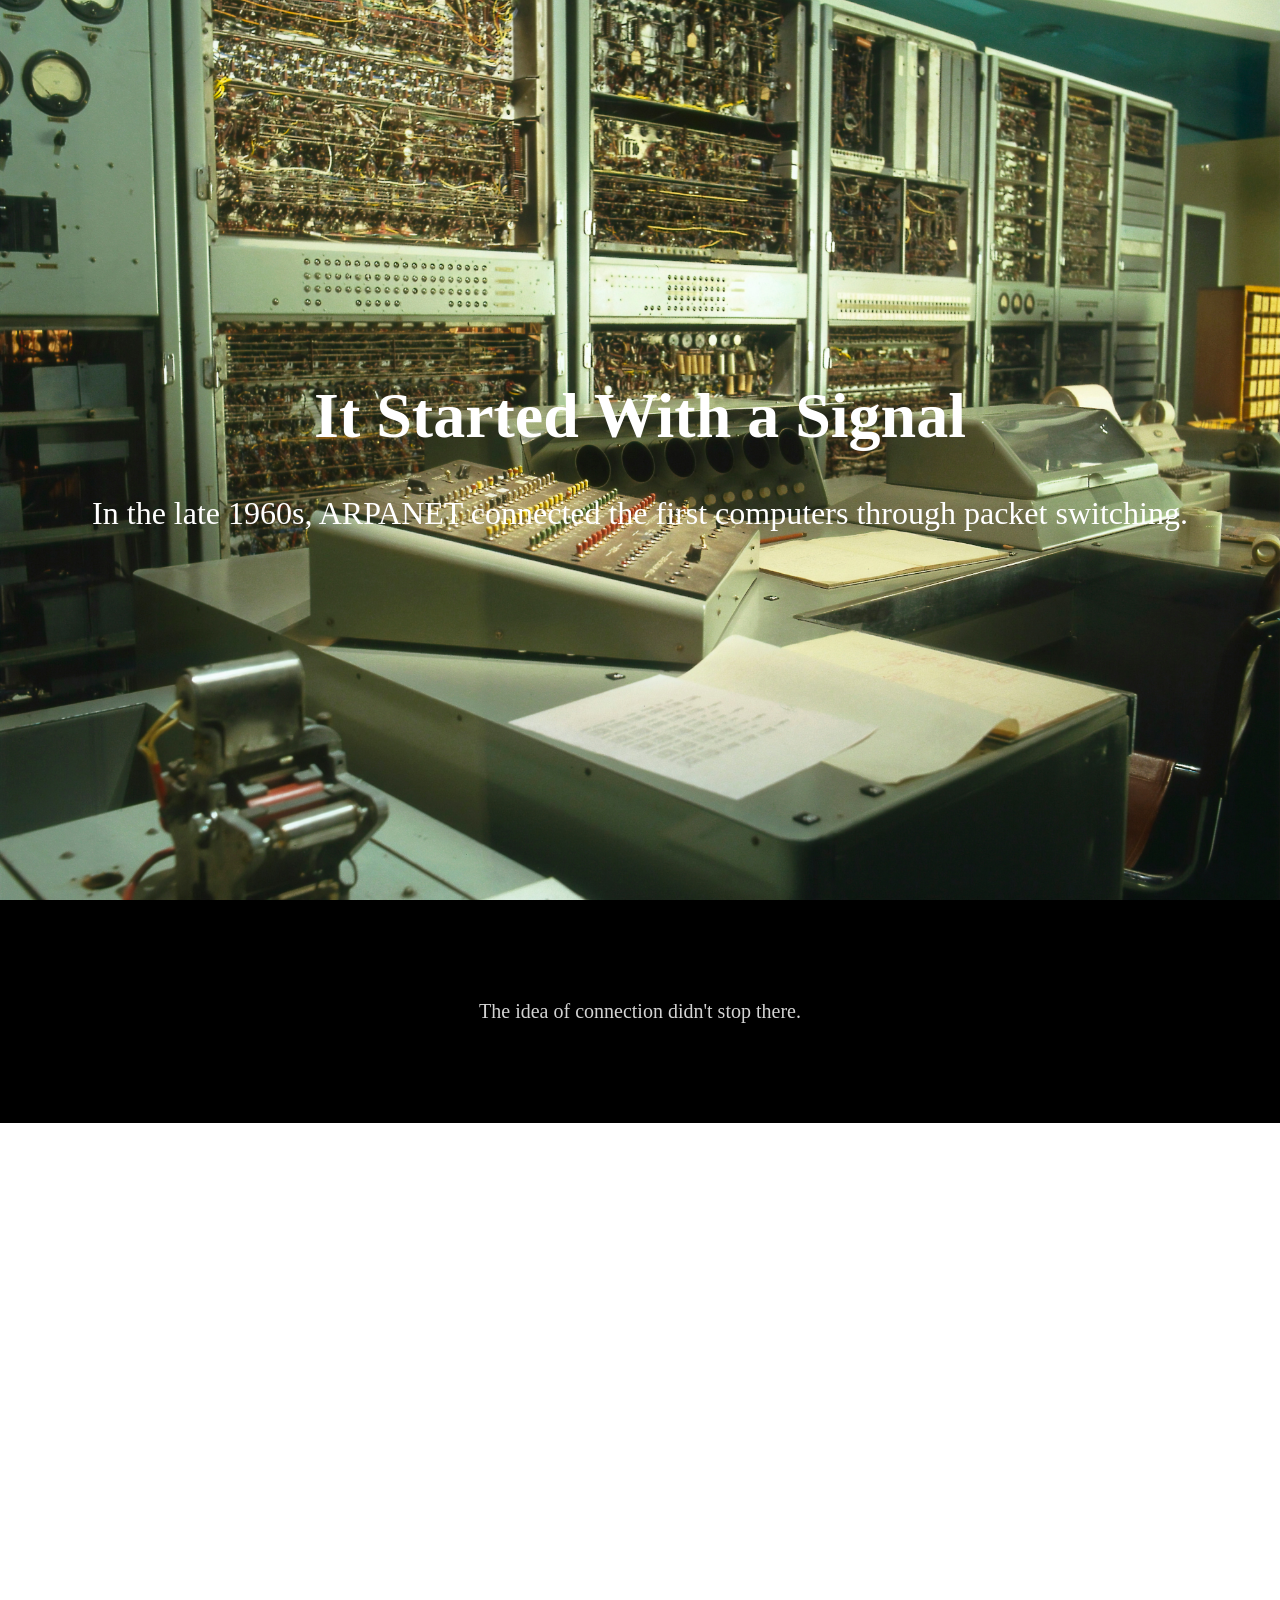
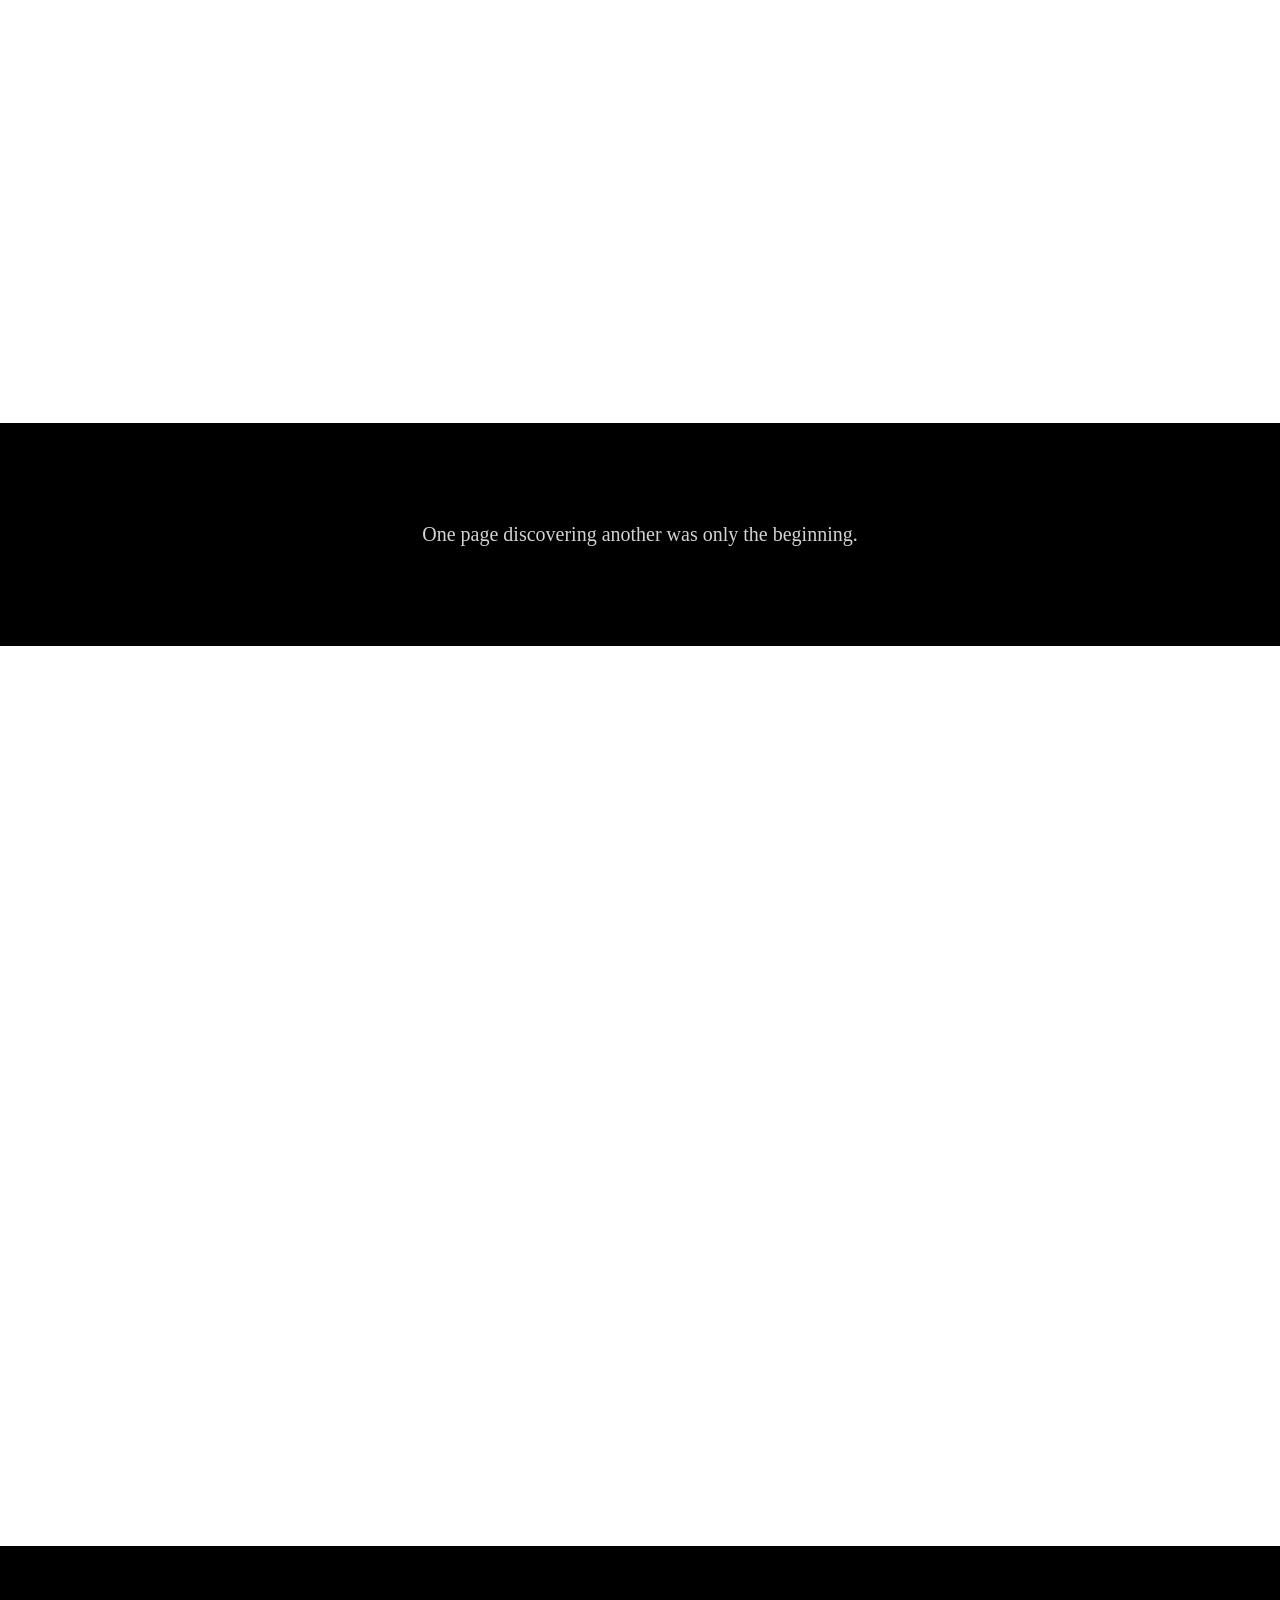
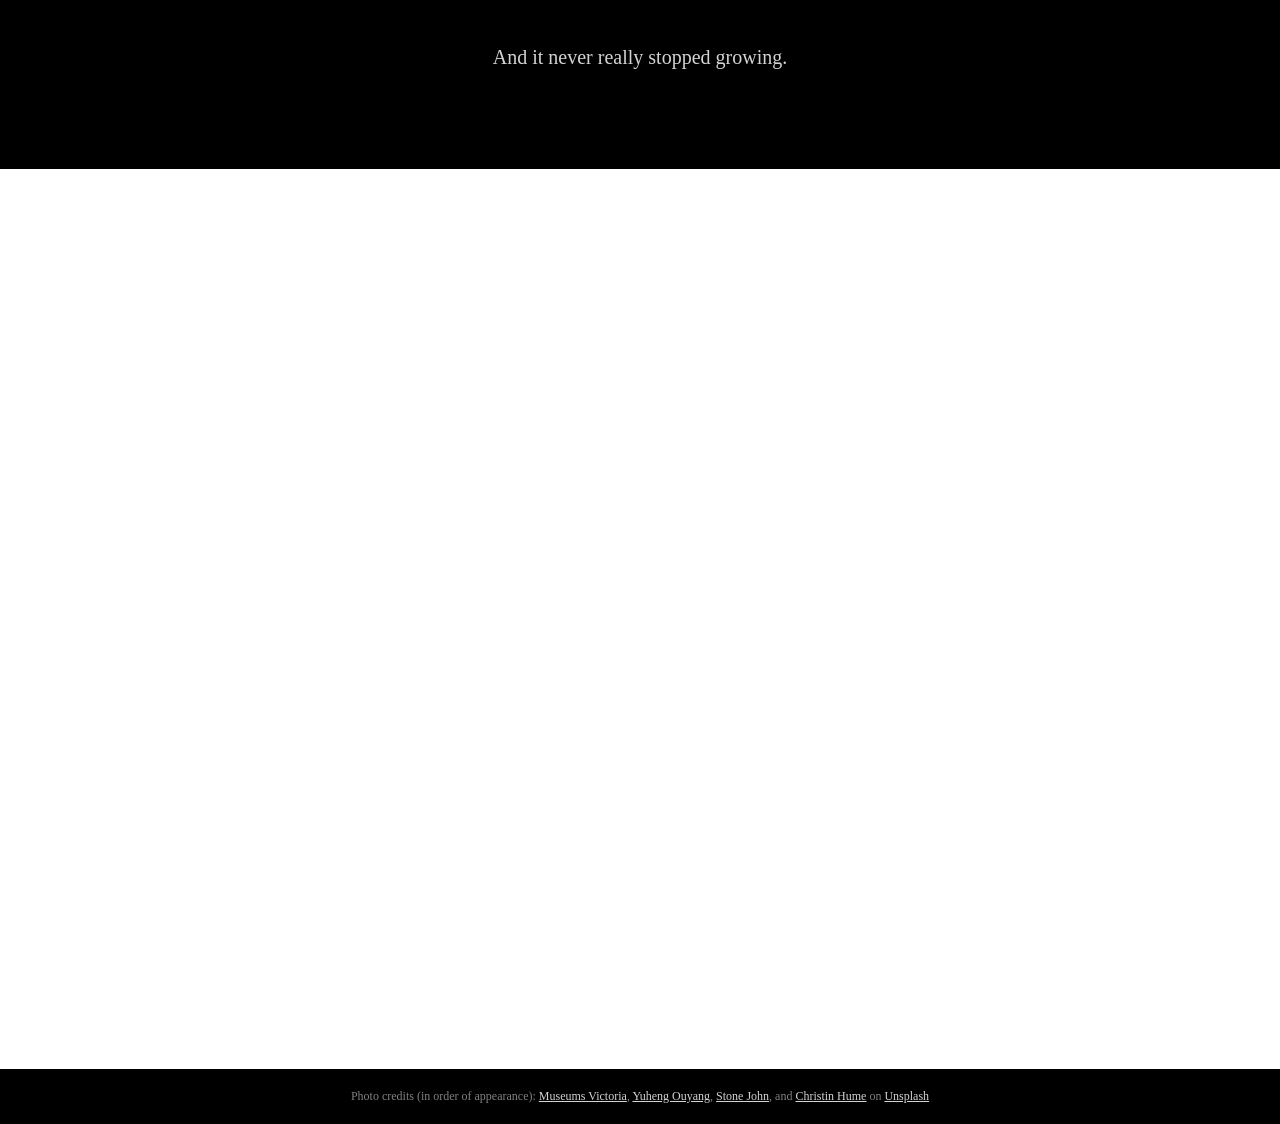
==== assignment1-parallax/index.html @ 775658ca "Add assignment 1 parallax project" ====
<!DOCTYPE html>
<html>

<head>
  <meta charset="UTF-8" />
  <title>Scroll to Tell: A Brief History of the Web</title>
  <link rel="stylesheet" href="styles.css" />
</head>

<body>
  <div class="parallax bg1">
    <div class="caption">
      <h1>It Started With a Signal</h1>
      <p>In the late 1960s, ARPANET connected the first computers through packet switching.</p>
    </div>
  </div>

  <div class="content">
    <p>The idea of connection didn't stop there.</p>
  </div>

  <div class="parallax bg2">
    <div class="caption">
      <h2>Ideas Began to Link</h2>
      <p>In 1987, HyperCard let separate pages connect to each other through hyperlinks.</p>
    </div>
  </div>

  <div class="content">
    <p>One page discovering another was only the beginning.</p>
  </div>

  <div class="parallax bg3">
    <div class="caption">
      <h2>One Network, One Web</h2>
      <p>In 1989, Tim Berners-Lee wove it all together into the World Wide Web.</p>
    </div>
  </div>

  <div class="content">
    <p>And it never really stopped growing.</p>
  </div>

  <div class="parallax bg4">
    <div class="caption">
      <h2>Now We Scroll</h2>
      <p>Today, that same idea lets a single page keep unfolding, screen by screen.</p>
    </div>
  </div>

  <footer>
    Photo credits (in order of appearance):
    <a href="https://unsplash.com/@museumsvictoria">Museums Victoria</a>,
    <a href="https://unsplash.com/@govizlora">Yuheng Ouyang</a>,
    <a href="https://unsplash.com/@abigvicky">Stone John</a>, and
    <a href="https://unsplash.com/@christinhumephoto">Christin Hume</a> on
    <a href="https://unsplash.com/">Unsplash</a>
  </footer>
</body>

</html>
---- assignment1-parallax/styles.css ----
body,
html {
  margin: 0;
  padding: 0;
}

.parallax {
  height: 100vh;
  background-attachment: fixed;
  background-position: center;
  background-repeat: no-repeat;
  background-size: cover;
  display: flex;
  align-items: center;
  justify-content: center;
}

.bg1 {
  background-image: url("images/origin.jpg");
}

.bg2 {
  background-image: url("images/hypercard.jpg");
}

.bg3 {
  background-image: url("images/web.jpg");
}

.bg4 {
  background-image: url("images/today.jpg");
}

.caption {
  color: white;
  font-size: 32px;
  text-align: center;
  transition: transform 0.3s ease, color 0.3s ease;
}

.caption:hover {
  transform: scale(1.1);
  color: gold;
}

footer {
  text-align: center;
  padding: 20px;
  font-size: 12px;
  color: gray;
  background: black;
}

footer a {
  color: lightgray;
}

.content {
  padding: 80px 20px;
  text-align: center;
  font-size: 20px;
  background-color: black;;
  color: lightgray;
}
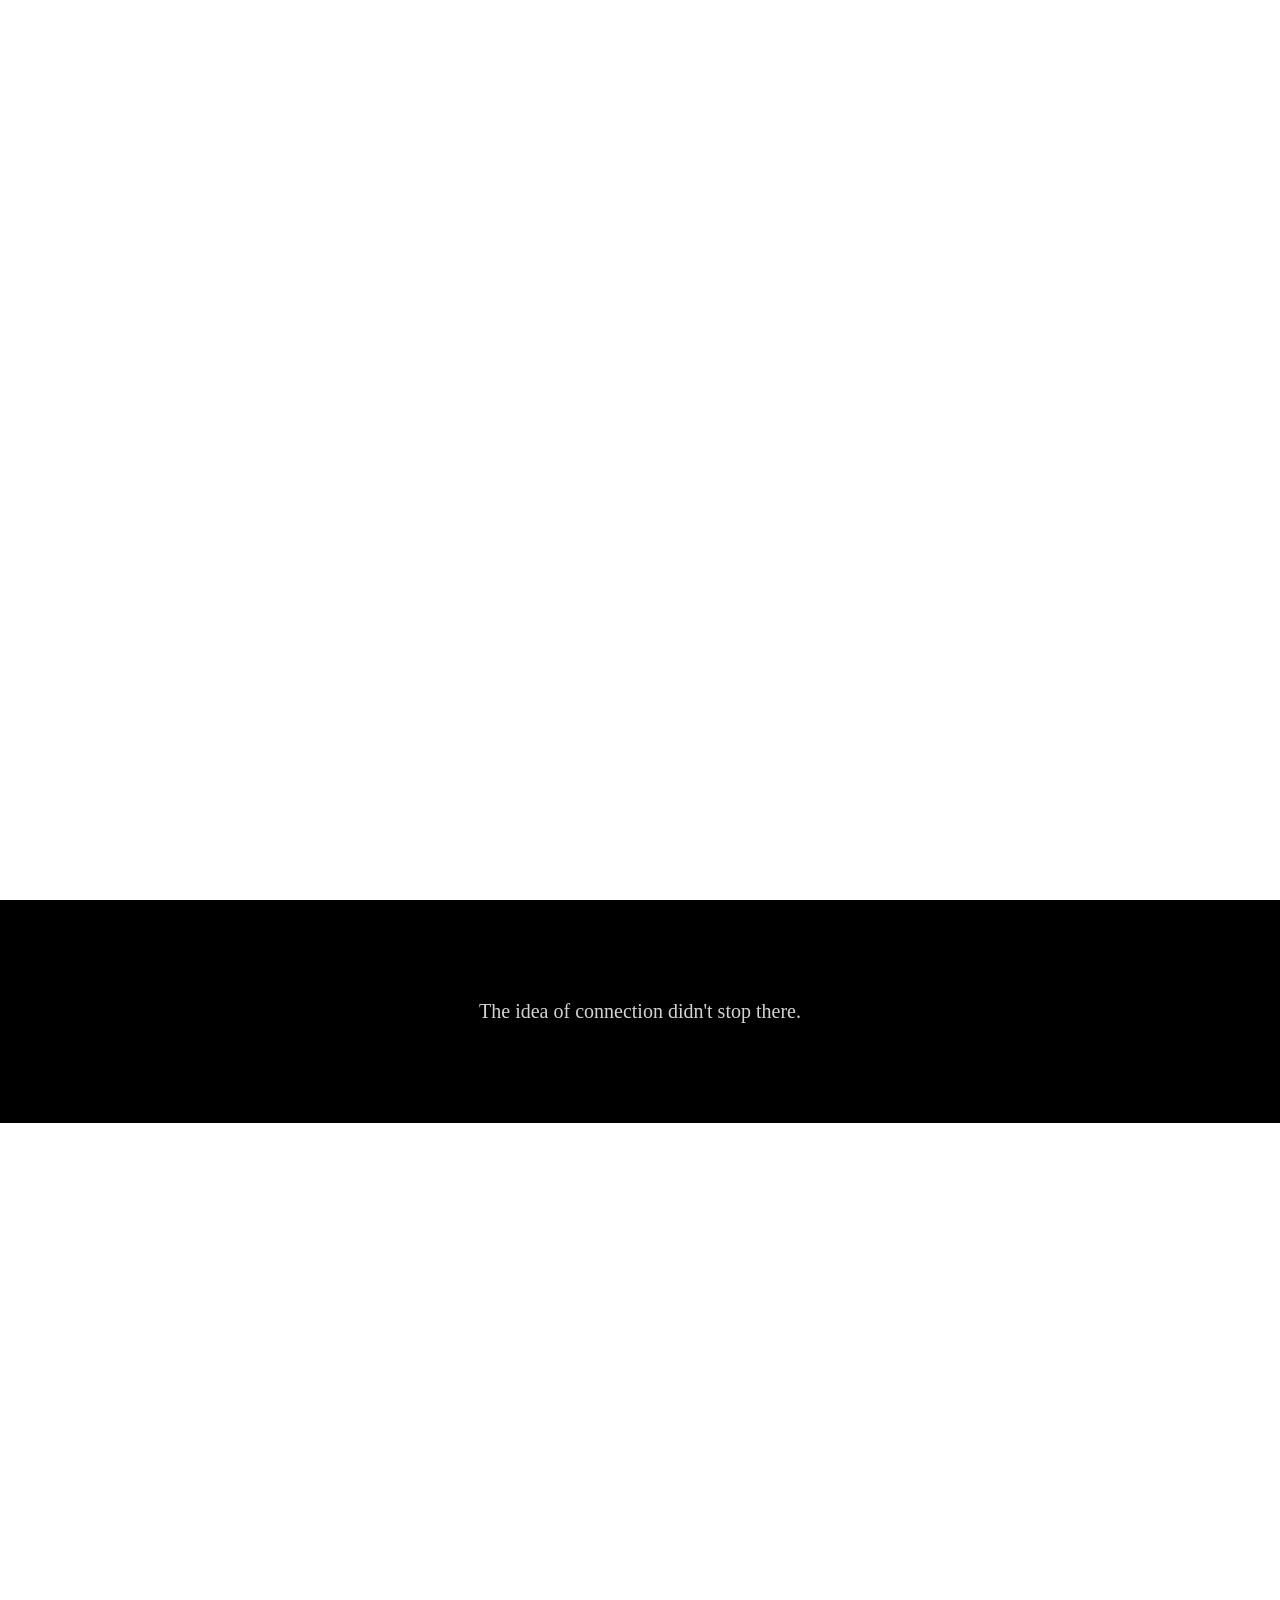
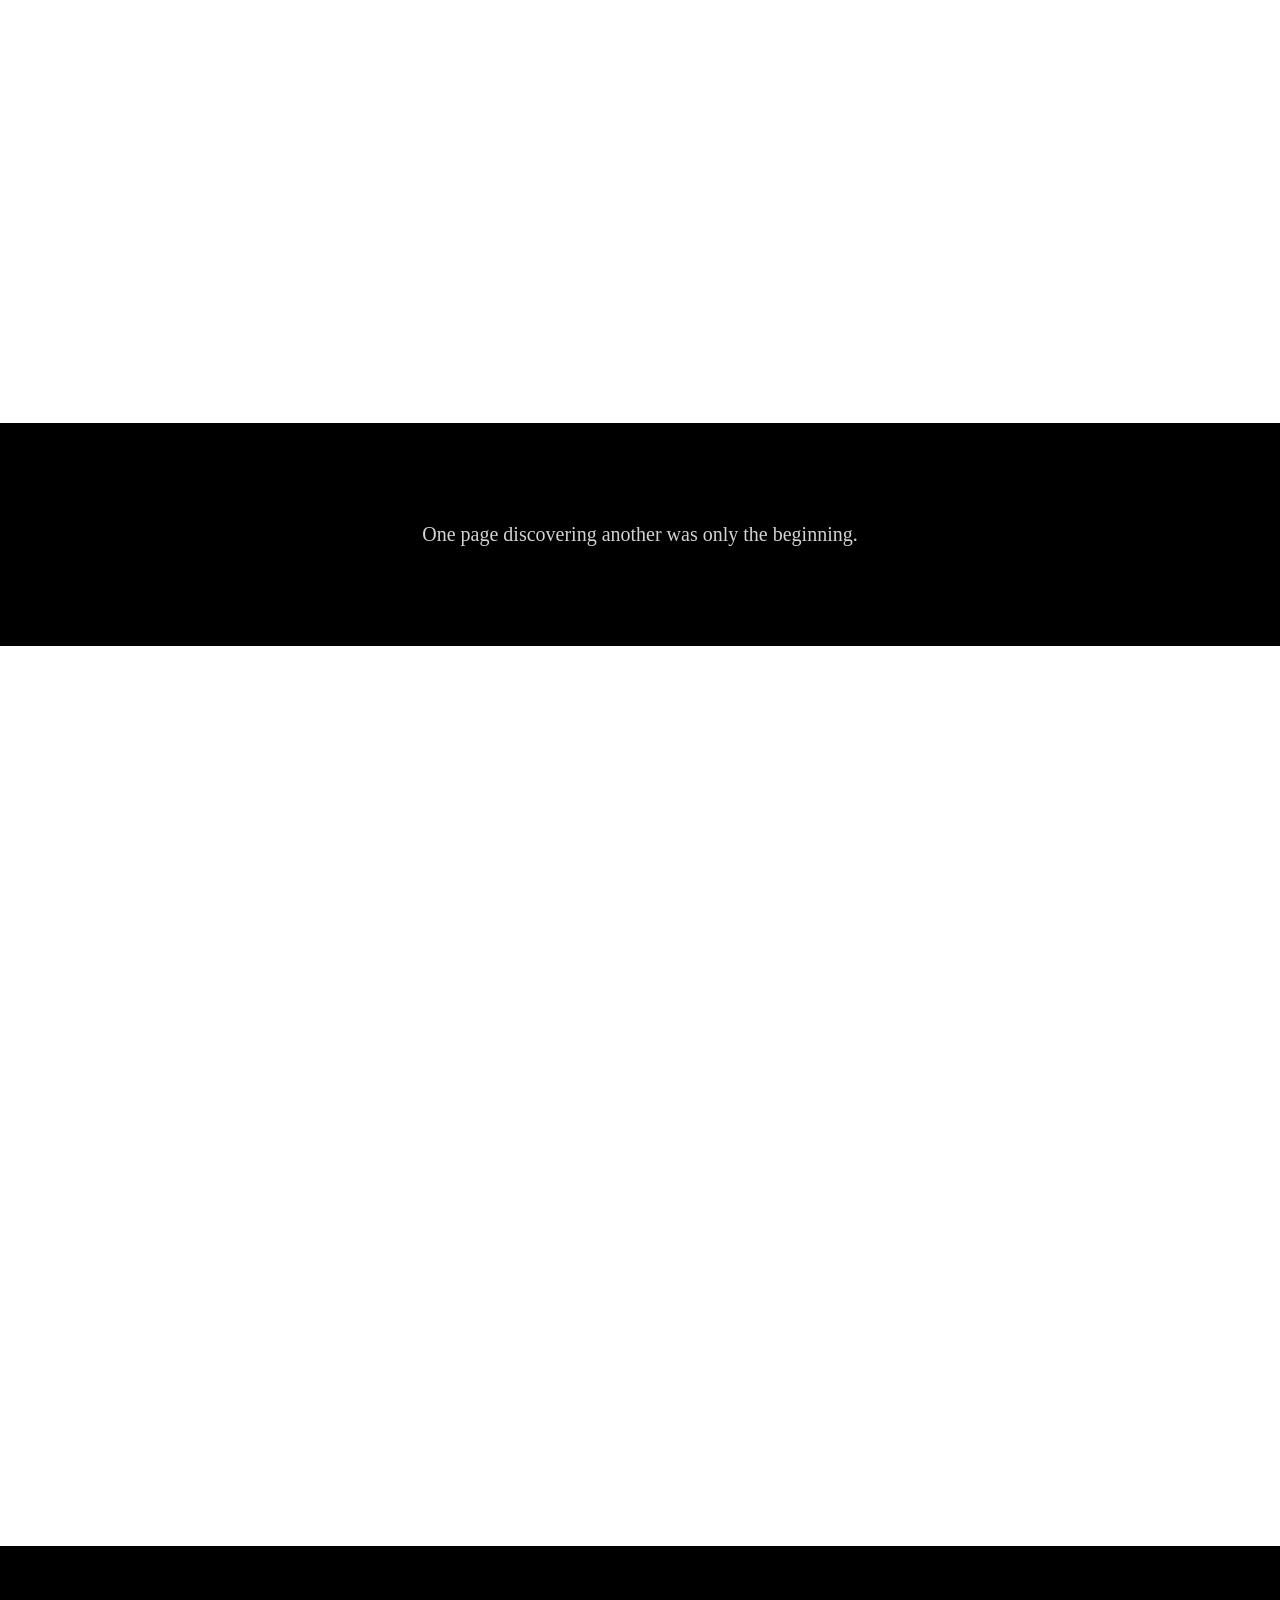
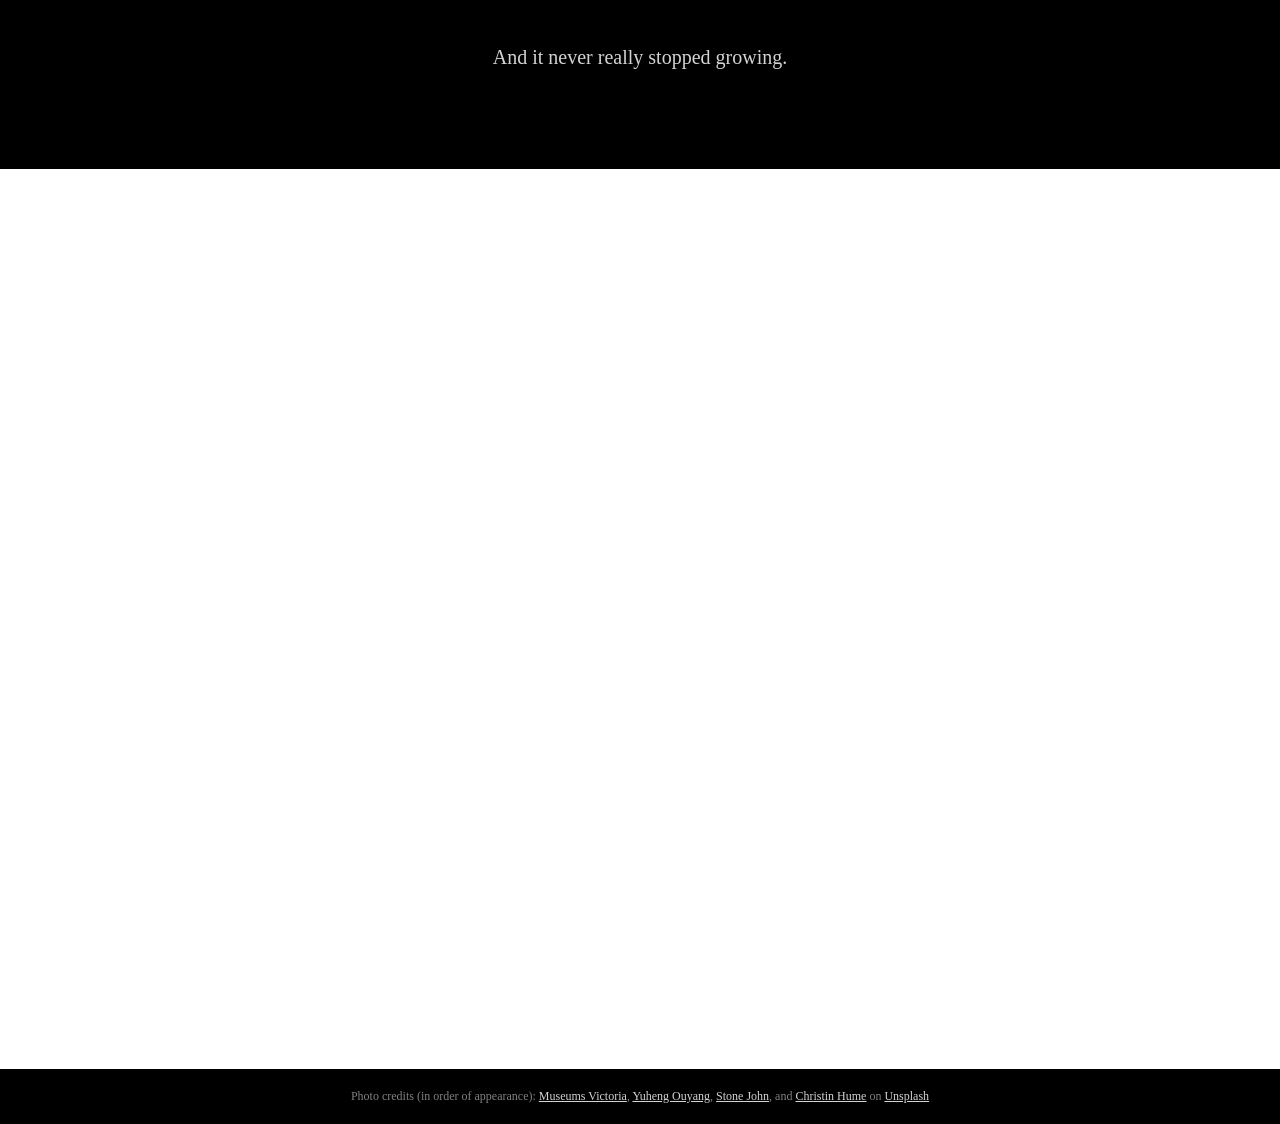
==== commit 89e90a79: "Update stylesheet link to use css directory" ====
--- a/assignment1-parallax/index.html
+++ b/assignment1-parallax/index.html
@@ -4,7 +4,7 @@
 <head>
   <meta charset="UTF-8" />
   <title>Scroll to Tell: A Brief History of the Web</title>
-  <link rel="stylesheet" href="styles.css" />
+  <link rel="stylesheet" href="css/styles.css" />
 </head>
 
 <body>
@@ -58,4 +58,4 @@
   </footer>
 </body>
 
-</html>+</html>
--- a/assignment1-parallax/css/styles.css
+++ b/assignment1-parallax/css/styles.css
@@ -0,0 +1,64 @@
+body,
+html {
+  margin: 0;
+  padding: 0;
+}
+
+.parallax {
+  height: 100vh;
+  background-attachment: fixed;
+  background-position: center;
+  background-repeat: no-repeat;
+  background-size: cover;
+  display: flex;
+  align-items: center;
+  justify-content: center;
+}
+
+.bg1 {
+  background-image: url("images/origin.jpg");
+}
+
+.bg2 {
+  background-image: url("images/hypercard.jpg");
+}
+
+.bg3 {
+  background-image: url("images/web.jpg");
+}
+
+.bg4 {
+  background-image: url("images/today.jpg");
+}
+
+.caption {
+  color: white;
+  font-size: 32px;
+  text-align: center;
+  transition: transform 0.3s ease, color 0.3s ease;
+}
+
+.caption:hover {
+  transform: scale(1.1);
+  color: gold;
+}
+
+footer {
+  text-align: center;
+  padding: 20px;
+  font-size: 12px;
+  color: gray;
+  background: black;
+}
+
+footer a {
+  color: lightgray;
+}
+
+.content {
+  padding: 80px 20px;
+  text-align: center;
+  font-size: 20px;
+  background-color: black;;
+  color: lightgray;
+}
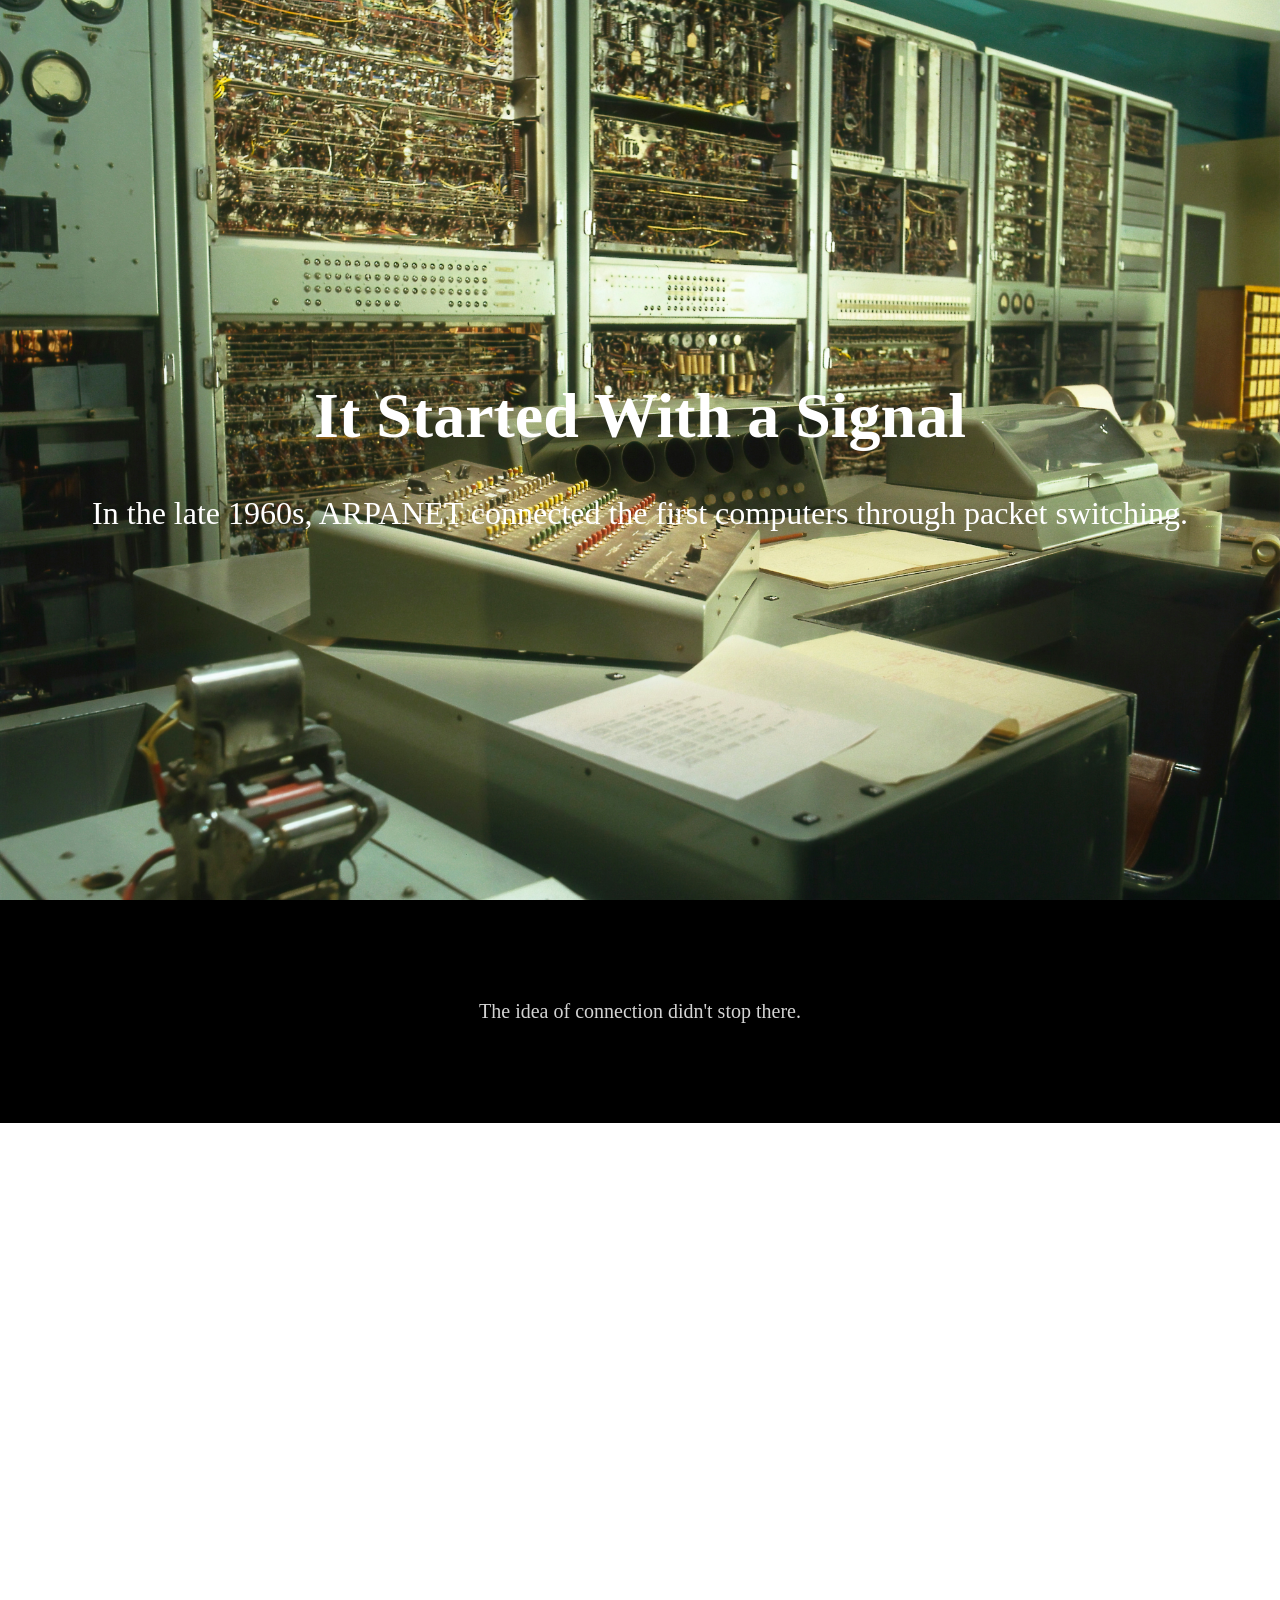
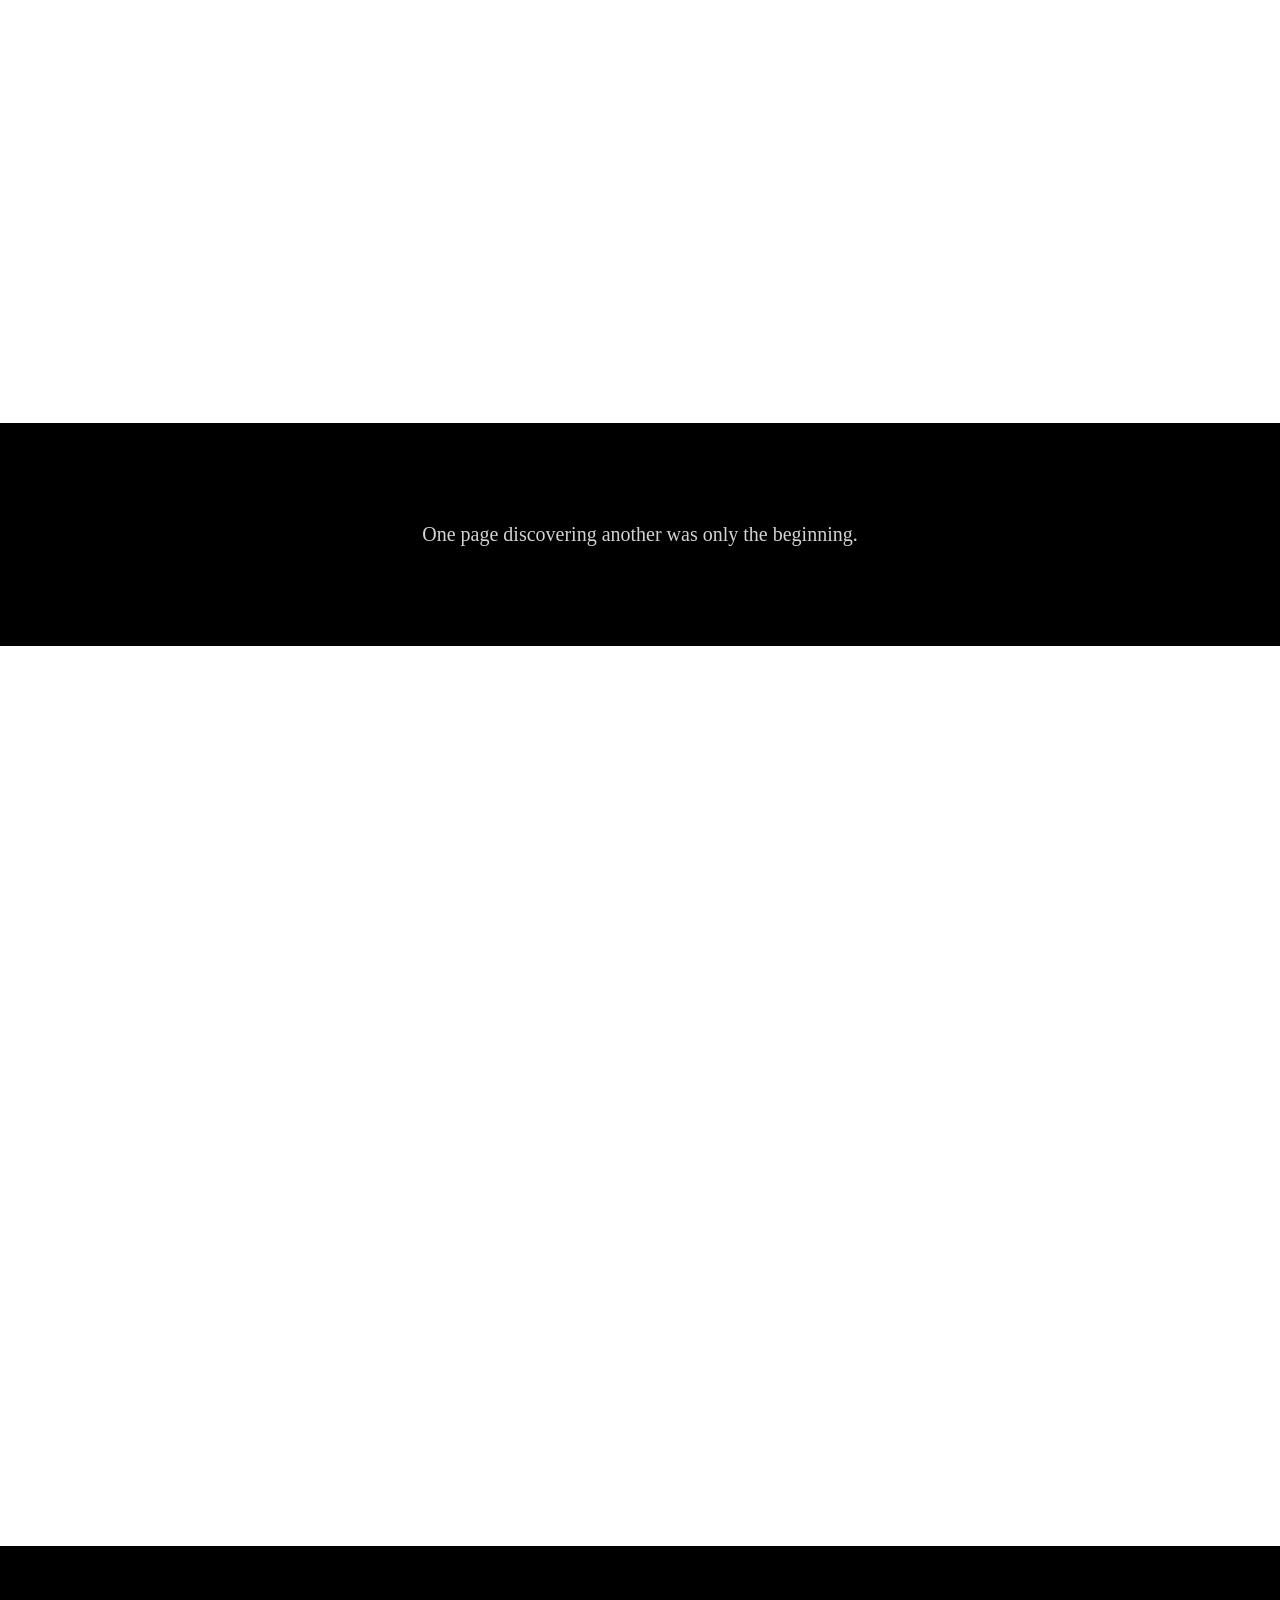
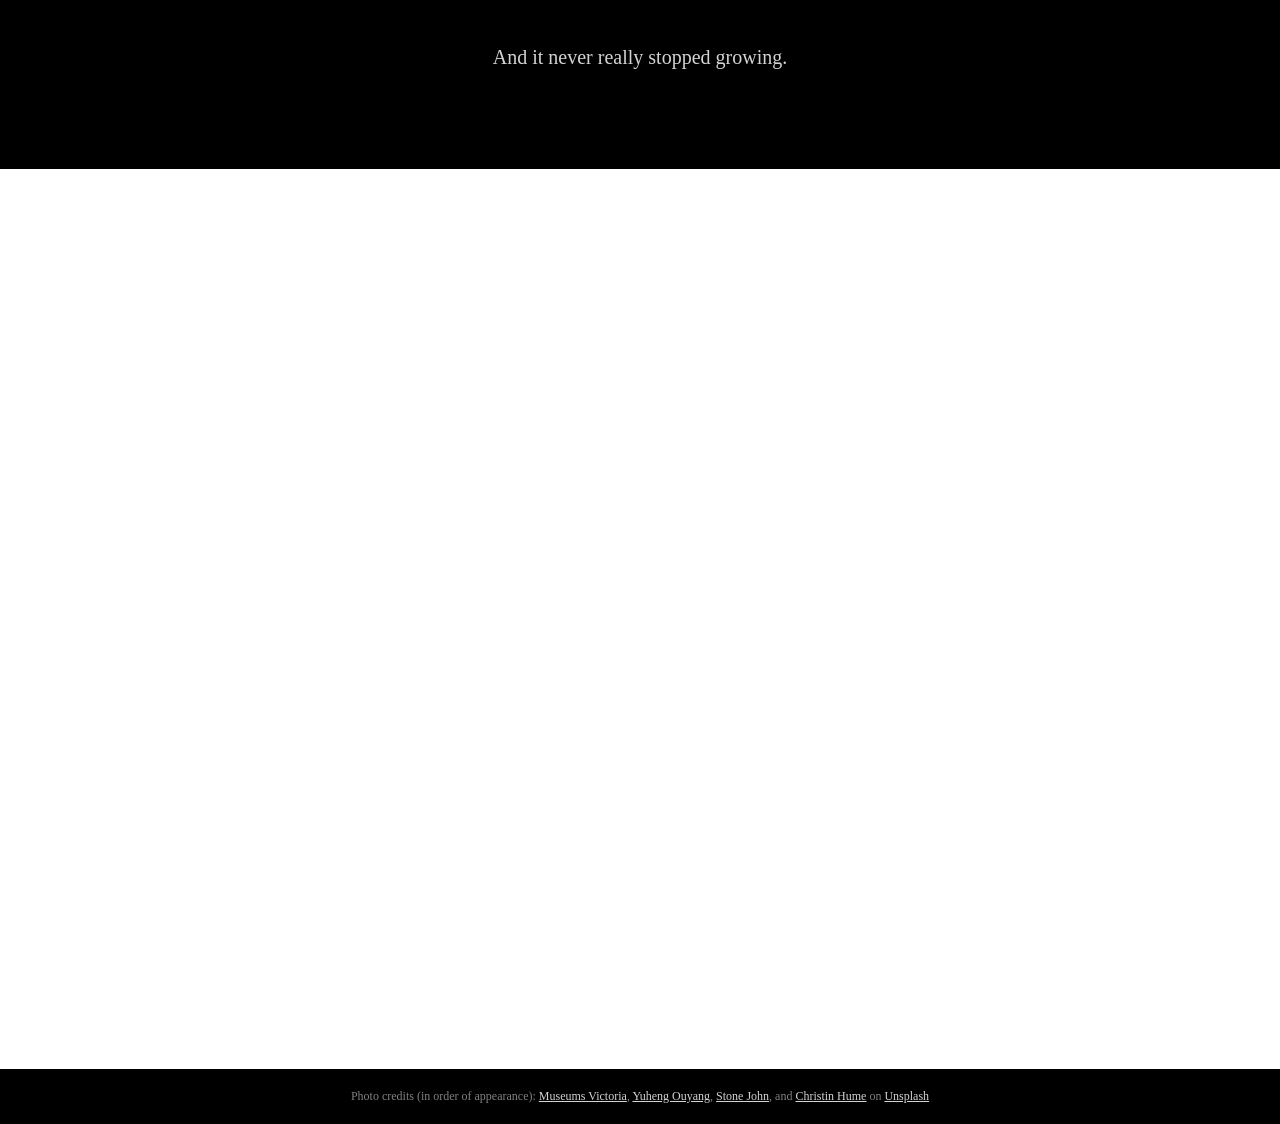
==== commit d1fc7c28: "Update HTML tag with language and direction attributes" ====
--- a/assignment1-parallax/index.html
+++ b/assignment1-parallax/index.html
@@ -1,5 +1,5 @@
 <!DOCTYPE html>
-<html>
+<html lang="en" dir="ltr">
 
 <head>
   <meta charset="UTF-8" />
--- a/assignment1-parallax/css/styles.css
+++ b/assignment1-parallax/css/styles.css
@@ -16,19 +16,19 @@
 }
 
 .bg1 {
-  background-image: url("images/origin.jpg");
+  background-image: url("../images/origin.jpg");
 }
 
 .bg2 {
-  background-image: url("images/hypercard.jpg");
+  background-image: url("../images/hypercard.jpg");
 }
 
 .bg3 {
-  background-image: url("images/web.jpg");
+  background-image: url("../images/web.jpg");
 }
 
 .bg4 {
-  background-image: url("images/today.jpg");
+  background-image: url("../images/today.jpg");
 }
 
 .caption {
